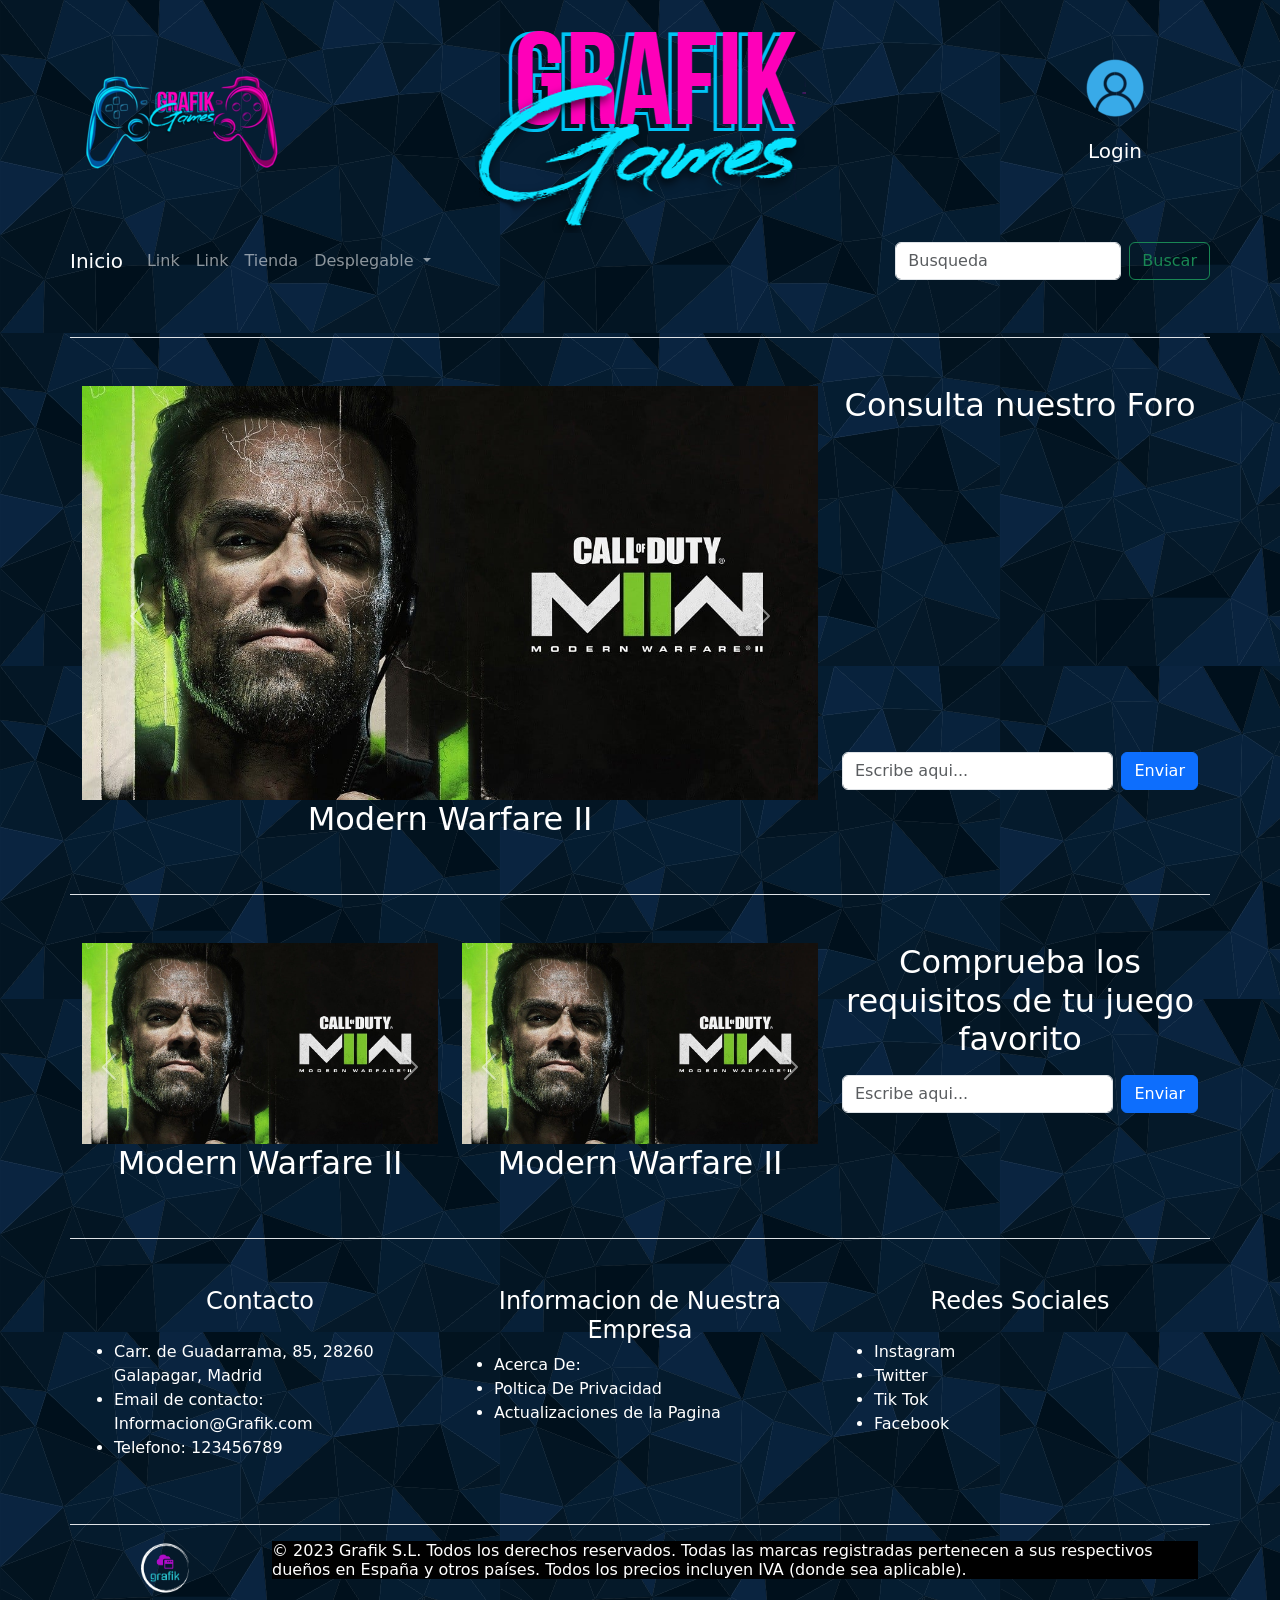
==== home.html @ 460d186a "Add files via upload" ====
<!doctype html>
<html lang="en">
  <head>
    <meta charset="utf-8">
    <meta name="viewport" content="width=device-width, initial-scale=1">
    <title>Grafik Games</title>
    <link href="https://cdn.jsdelivr.net/npm/bootstrap@5.3.0-alpha1/dist/css/bootstrap.min.css" rel="stylesheet" integrity="sha384-GLhlTQ8iRABdZLl6O3oVMWSktQOp6b7In1Zl3/Jr59b6EGGoI1aFkw7cmDA6j6gD" crossorigin="anonymous">
    <style>
        body{
          background-image: url(imgs/background.png);
        }
        h2,h4{
          color: white;
          text-align: center;
        }
        a{
          color: white;
        }
        .img{
          display: block;
          margin-left: auto;
          margin-right: auto;
          width:3em;
        }
        #cuenta{
          color: rgba(255, 255, 255, 0.9);
          font-size: 20px;
          font-weight: 500;
          padding: 0.5em 1.2em;
          background-color: rgba(0, 0, 255, 0);
          border: none;
          position: relative;
        }

        #cuenta:hover {
          color: rgba(255, 255, 255, 1);
          transition: all 0.2s ease;
        }
        a{
          color: white;
          text-decoration: none;
        }
        a:hover{
          color: white;
        }
        li,h3,p{
          color: white;
        }
        #foro{
          overflow: auto;
          height: 19em;
        }
    </style>
  </head>
  <body onload="cargarforo()">
    <div class="container mt-3">


        <div class="row  align-items-center"><!--header-->
            <div class="col col-lg-2 d-none d-md-block"> <img src="imgs/logoGrafikGames (1).png" alt=""></div><!--logo-->

            <div class="col col-lg-8 text-center"><img src="imgs/GrafikLetras.png" alt=""></div><!--Nombre-->
            <div class="col col-lg-2 text-center">
                <figure class="figure">
                  <a href="Login.html"><img src="imgs/Login.png" class="figure-img img-fluid rounded"></a>
                    <figcaption class="figure-caption"><button id="cuenta"><a href="Login.html">Login</a></button></figcaption>
                  </figure>
            </div><!--Login en algun momento-->
        </div>


        <div class="row"><!--Navegador-->
            
            <nav class="navbar navbar-expand-lg navbar-dark">
              <a class="navbar-brand" href="home.html">Inicio</a>
                <button class="navbar-toggler" type="button" data-bs-toggle="collapse" data-bs-target="#navbarSupportedContent" aria-controls="navbarSupportedContent" aria-expanded="false" aria-label="Toggle navigation">
                  <span class="navbar-toggler-icon"></span>
                </button>
              
                <div class="collapse navbar-collapse justify-content-between" id="navbarSupportedContent">
                  <ul class="navbar-nav mr-auto">
                    <li class="nav-item active">
                      <a class="nav-link" href="home.html">Link</span></a>
                    </li>
                    <li class="nav-item">
                      <a class="nav-link" href="#">Link</a>
                    </li>
                    <li class="nav-item">
                      <a class="nav-link" href="tienda.html">Tienda</a>
                    </li>
                    <li class="nav-item dropdown">
                        <a class="nav-link dropdown-toggle" href="#" id="navbarDropdown" role="button" data-bs-toggle="dropdown" aria-expanded="false">
                          Desplegable
                        </a>
                        <ul class="dropdown-menu dropdown-menu-dark">
                            <li><a href="#" class="dropdown-item">Link 1</a></li>
                            <li><a href="#" class="dropdown-item">Link 2</a></li>
                            <li><a href="#" class="dropdown-item">Link 3</a></li>
                        </ul>
                      </li>
                  </ul>
                  <form class="d-flex">
                    <input type="text" class="form-control me-2 w-auto" placeholder="Busqueda">
                    <button type="submit" class="btn btn-outline-success">Buscar</button>
                </form>
                </div>
              </nav>
        </div>

        <div class="row mt-5 border-top"><!--Carrousel y foro-->
            <div class="col-8 mt-5"><!--Carrousel-->
                <div id="carouselExampleAutoplaying" class="carousel slide" data-bs-ride="carousel">
                    <div class="carousel-inner">
                      <div class="carousel-item active">
                        <img src="imgs/mw2.jpg" class="d-flex w-100">
                        <h2>Modern Warfare II</h2>
                      </div>
                      <div class="carousel-item">
                        <img src="imgs/rdr2.jpg" class="d-flex w-100">
                        <h2>Read Dead Redemption II</h2>
                      </div>
                      <div class="carousel-item">
                        <img src="imgs/nfs.jpg" class="d-flex w-100">
                        <h2>Need for Speed: Unbound</h2>
                      </div>
                    </div>
                    <button class="carousel-control-prev" type="button" data-bs-target="#carouselExampleAutoplaying" data-bs-slide="prev">
                      <span class="carousel-control-prev-icon" aria-hidden="true"></span>
                      <span class="visually-hidden">Previous</span>
                    </button>
                    <button class="carousel-control-next" type="button" data-bs-target="#carouselExampleAutoplaying" data-bs-slide="next">
                      <span class="carousel-control-next-icon" aria-hidden="true"></span>
                      <span class="visually-hidden">Next</span>
                    </button>
                  </div>
            </div>
            <div class="col-4 mt-5"><!--Foro-->
              <h2>Consulta nuestro Foro</h2>
              <ul id="foro">
              </ul>
                <form class="d-flex">
                    <input id="mensaje" type="text" class="form-control me-2" placeholder="Escribe aqui...">
                    <button onclick="escribirforo()" type="button" class="btn btn-primary">Enviar</button>
                </form>
            </div>
        </div>

        <div class="row mt-5 border-top"><!--Noticias y demas-->
            <div class="col-4 mt-5"><!--Noticias-->
                <div id="carousel2" class="carousel slide" data-bs-ride="carousel">
                    <div class="carousel-inner">
                      <div class="carousel-item active">
                        <img src="imgs/mw2.jpg" class="d-flex w-100">
                        <h2>Modern Warfare II</h2>
                      </div>
                      <div class="carousel-item">
                        <img src="imgs/rdr2.jpg" class="d-flex w-100">
                        <h2>Read Dead Redemption II</h2>
                      </div>
                      <div class="carousel-item">
                        <img src="imgs/nfs.jpg" class="d-flex w-100">
                        <h2>Need for Speed: Unbound</h2>
                      </div>
                    </div>
                    <button class="carousel-control-prev" type="button" data-bs-target="#carousel2" data-bs-slide="prev">
                      <span class="carousel-control-prev-icon" aria-hidden="true"></span>
                      <span class="visually-hidden">Previous</span>
                    </button>
                    <button class="carousel-control-next" type="button" data-bs-target="#carousel2" data-bs-slide="next">
                      <span class="carousel-control-next-icon" aria-hidden="true"></span>
                      <span class="visually-hidden">Next</span>
                    </button>
                  </div>
            </div>

            <div class="col-4 mt-5"><!--Reviews-->
                <div id="carousel3" class="carousel slide" data-bs-ride="carousel">
                    <div class="carousel-inner">
                      <div class="carousel-item active">
                        <img src="imgs/mw2.jpg" class="d-flex w-100">
                        <h2>Modern Warfare II</h2>
                      </div>
                      <div class="carousel-item">
                        <img src="imgs/rdr2.jpg" class="d-flex w-100">
                        <h2>Read Dead Redemption II</h2>
                      </div>
                      <div class="carousel-item">
                        <img src="imgs/nfs.jpg" class="d-flex w-100">
                        <h2>Need for Speed: Unbound</h2>
                      </div>
                    </div>
                    <button class="carousel-control-prev" type="button" data-bs-target="#carousel3" data-bs-slide="prev">
                      <span class="carousel-control-prev-icon" aria-hidden="true"></span>
                      <span class="visually-hidden">Previous</span>
                    </button>
                    <button class="carousel-control-next" type="button" data-bs-target="#carousel3" data-bs-slide="next">
                      <span class="carousel-control-next-icon" aria-hidden="true"></span>
                      <span class="visually-hidden">Next</span>
                    </button>
                  </div>
            </div>

            <div class="col-4 mt-5"><!--Especificaciones-->
                <h2>Comprueba los requisitos de tu juego favorito</h2>
                <form class="d-flex mt-3">
                    <input id="nombreSpecs" type="text" class="form-control me-2" placeholder="Escribe aqui...">
                    <button type="button" class="btn btn-primary" onclick="specs()">Enviar</button>
                </form>
                <ul id="lista">
                </ul>
            </div>
        </div>

        <div class="row mt-5 border-top"><!--Footer-->
            <div class="col-4 mt-5"><!--Contacto-->
                <h4>Contacto</h4>
                <ul class="mt-4">
                    <li style="color: white;">Carr. de Guadarrama, 85, 28260 Galapagar, Madrid</li>
                    <li style="color: white;">Email de contacto: Informacion@Grafik.com</li>
                    <li style="color: white;">Telefono: 123456789</li>
                </ul>
            </div>

            <div class="col-4 mt-5"><!--Info-->
                <h4>Informacion de Nuestra Empresa</h4>
                <ul>
                    <li style="color: white;">Acerca De:</li>
                    <li style="color: white;">Poltica De Privacidad</li>
                    <li style="color: white;">Actualizaciones de la Pagina</li>
                </ul>

            </div>

            <div class="col-4 mt-5"><!--Redes Sociales-->
                <h4>Redes Sociales</h4>
                <ul class="mt-4">
                    <li style="color: white;">Instagram</li>
                    <li style="color: white;">Twitter</li>
                    <li style="color: white;">Tik Tok</li>
                    <li style="color: white;">Facebook</li>
                </ul>
            </div>
        </div>
        
        <div class="row mt-5 border-top border-bottom">
            <div class="col-2 mt-3 mb-3">
                <img class="img" src="imgs/grafik Presentacion.png" alt="Logo Grafik">
            </div>
            <div class="col-10 mt-3 mb-3">
                <h6 style="color: white; background-color: black;">© 2023 Grafik S.L. Todos los derechos reservados. Todas las marcas registradas pertenecen a sus respectivos dueños en España y otros países.
                    Todos los precios incluyen IVA (donde sea aplicable).</h4>
            </div>
        </div>
    </div>
    <script src="https://cdn.jsdelivr.net/npm/@popperjs/core@2.11.6/dist/umd/popper.min.js" integrity="sha384-oBqDVmMz9ATKxIep9tiCxS/Z9fNfEXiDAYTujMAeBAsjFuCZSmKbSSUnQlmh/jp3" crossorigin="anonymous"></script>
    <script src="https://cdn.jsdelivr.net/npm/bootstrap@5.3.0-alpha1/dist/js/bootstrap.min.js" integrity="sha384-mQ93GR66B00ZXjt0YO5KlohRA5SY2XofN4zfuZxLkoj1gXtW8ANNCe9d5Y3eG5eD" crossorigin="anonymous"></script>
    <!-- <script src="js/bootstrap.min.js"></script>
    <script src="js/popper.min.js"></script> -->
    <script src="js/home.js"></script>
</body>
</html>
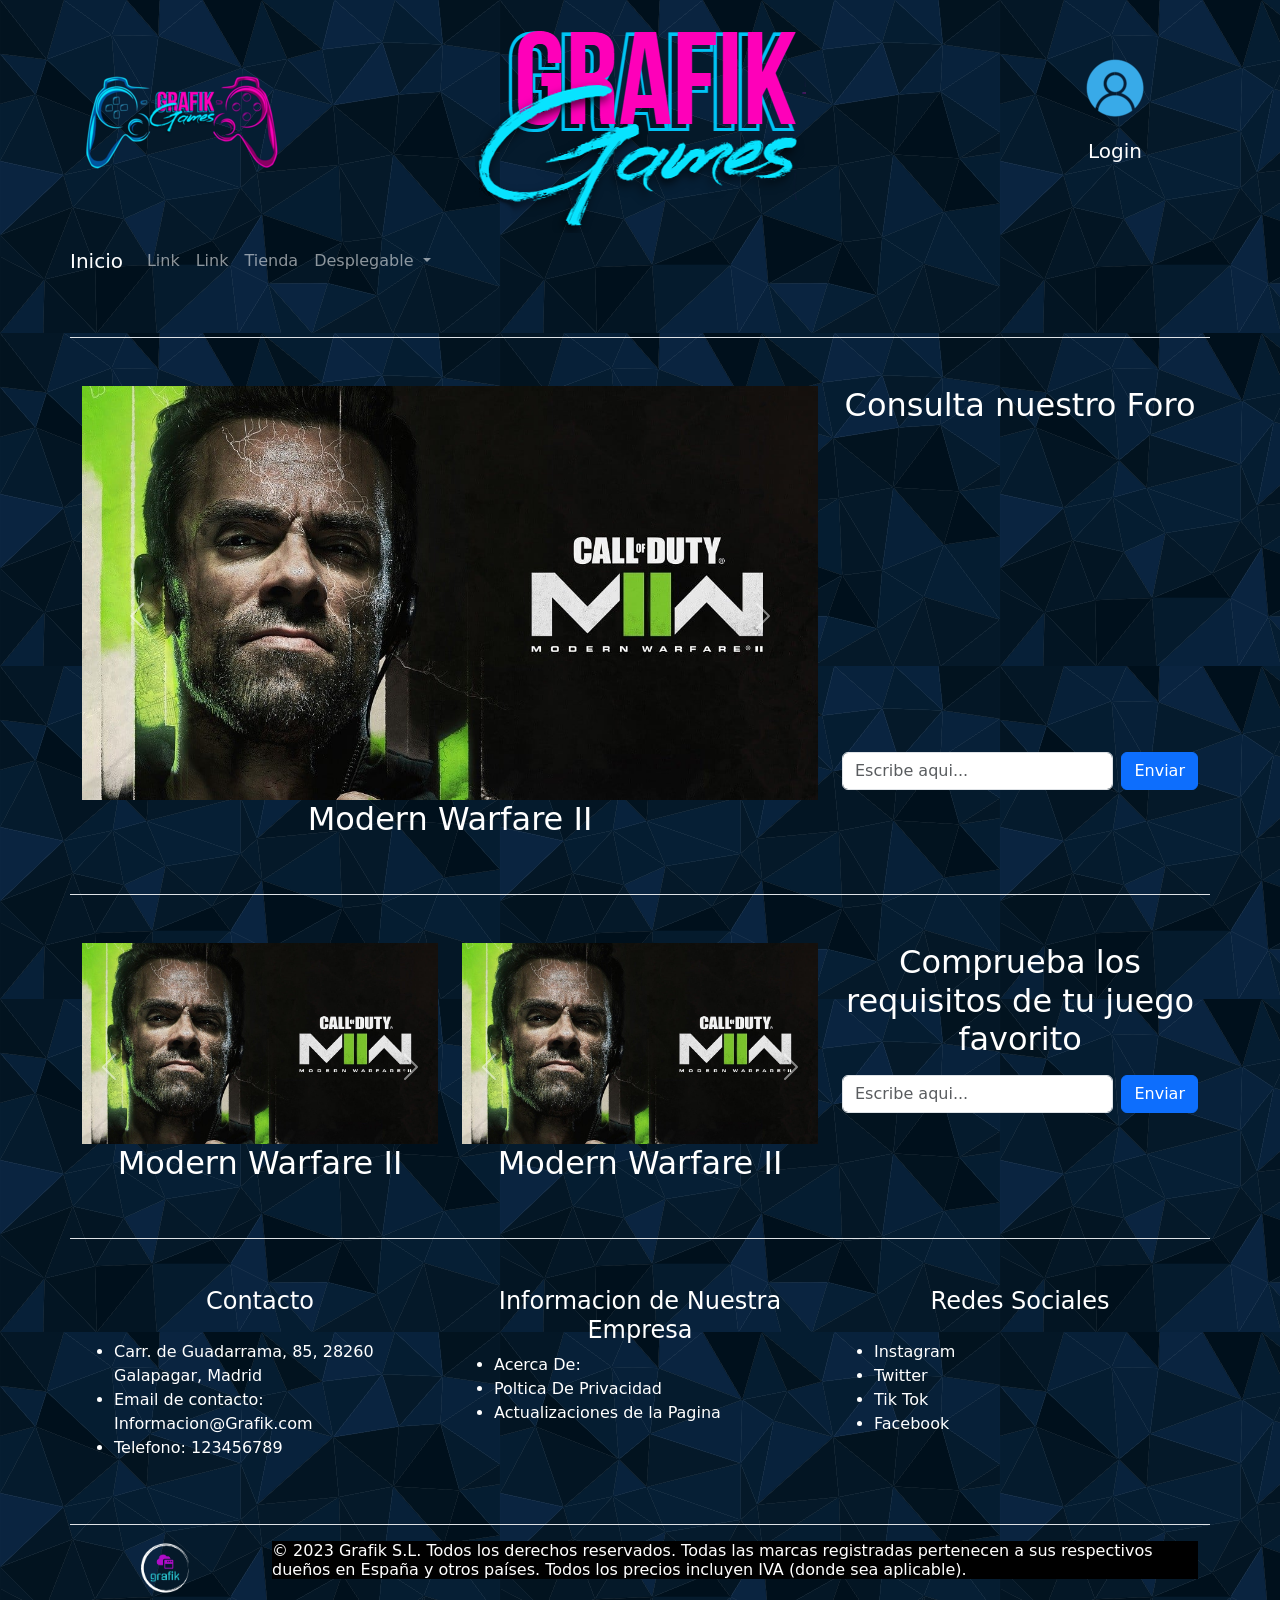
==== commit e4eec3cf: "Add files via upload" ====
--- a/home.html
+++ b/home.html
@@ -1,5 +1,5 @@
 <!doctype html>
-<html lang="en">
+<html lang="es">
   <head>
     <meta charset="utf-8">
     <meta name="viewport" content="width=device-width, initial-scale=1">
@@ -99,10 +99,10 @@
                         </ul>
                       </li>
                   </ul>
-                  <form class="d-flex">
+                  <!-- <form class="d-flex">
                     <input type="text" class="form-control me-2 w-auto" placeholder="Busqueda">
                     <button type="submit" class="btn btn-outline-success">Buscar</button>
-                </form>
+                </form> -->
                 </div>
               </nav>
         </div>
@@ -211,7 +211,7 @@
             </div>
         </div>
 
-        <div class="row mt-5 border-top"><!--Footer-->
+        <div class="row mt-5 border-top h-25"><!--Footer-->
             <div class="col-4 mt-5"><!--Contacto-->
                 <h4>Contacto</h4>
                 <ul class="mt-4">
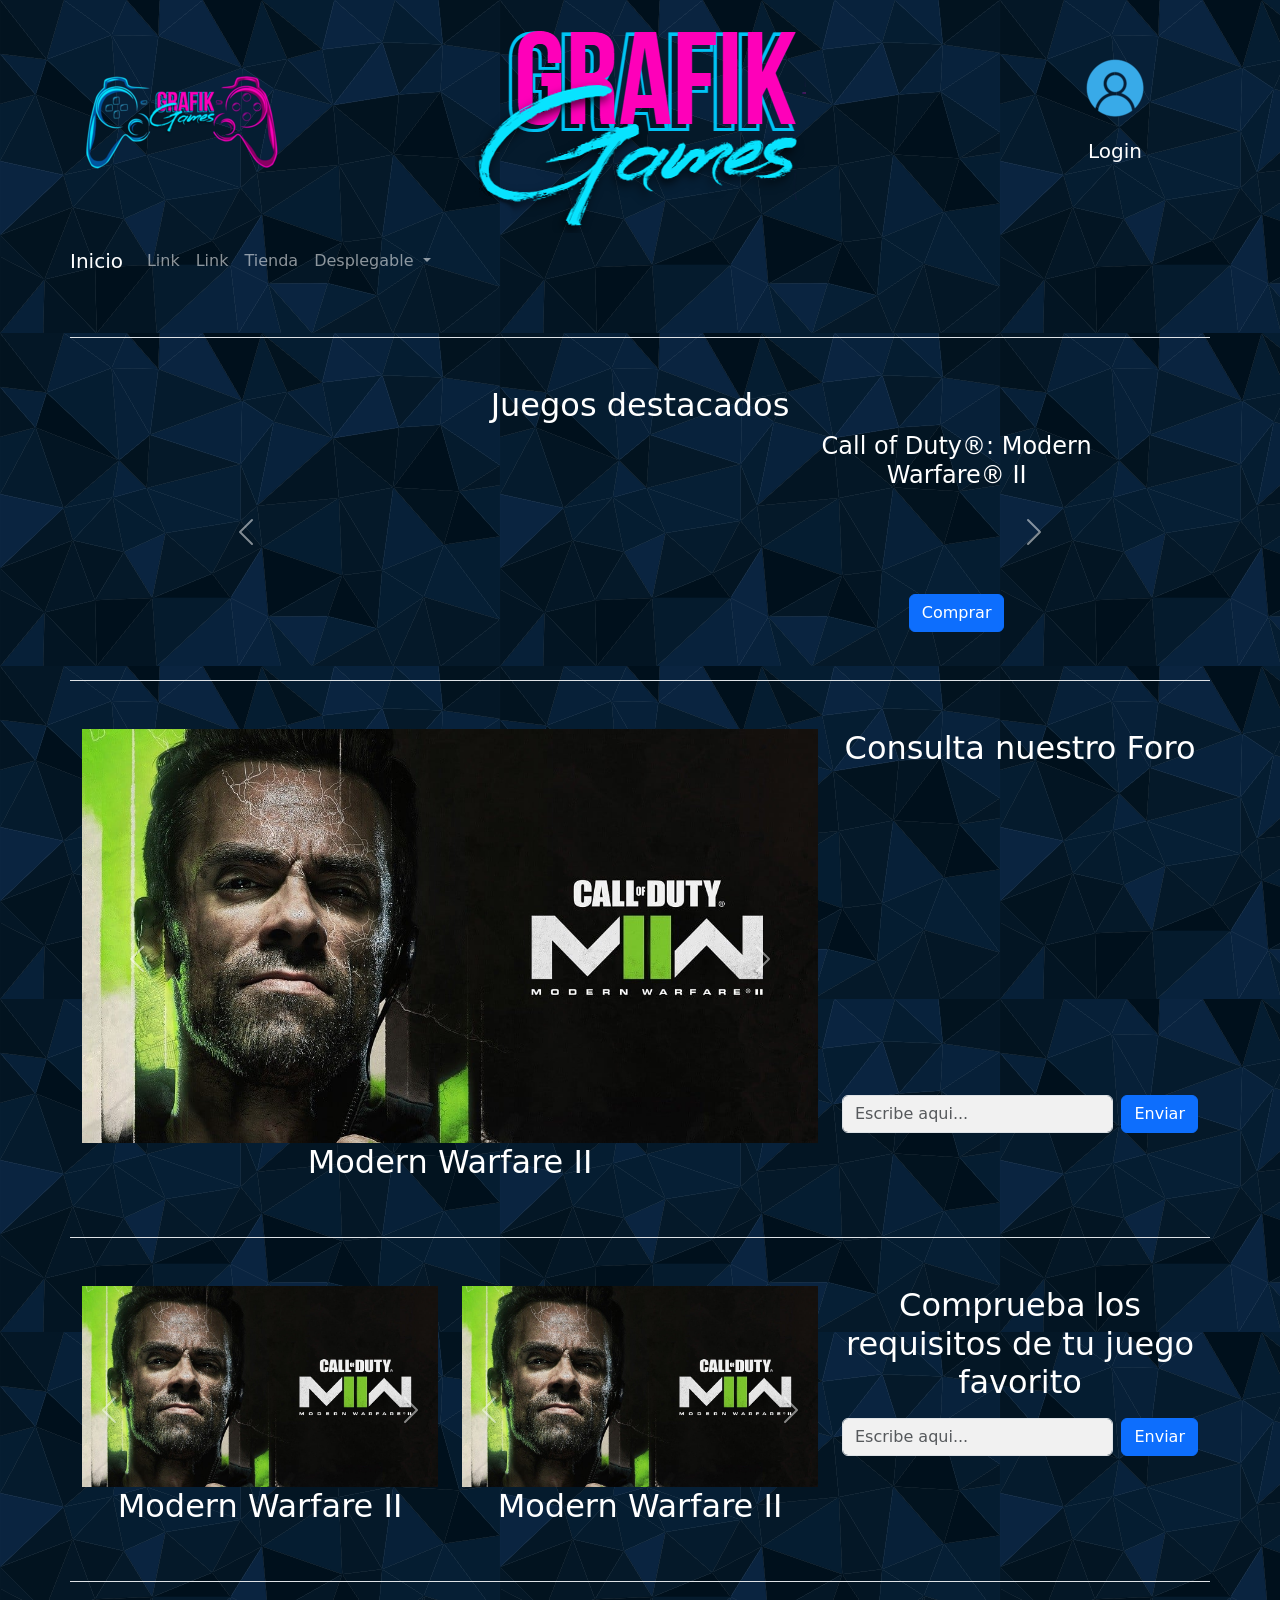
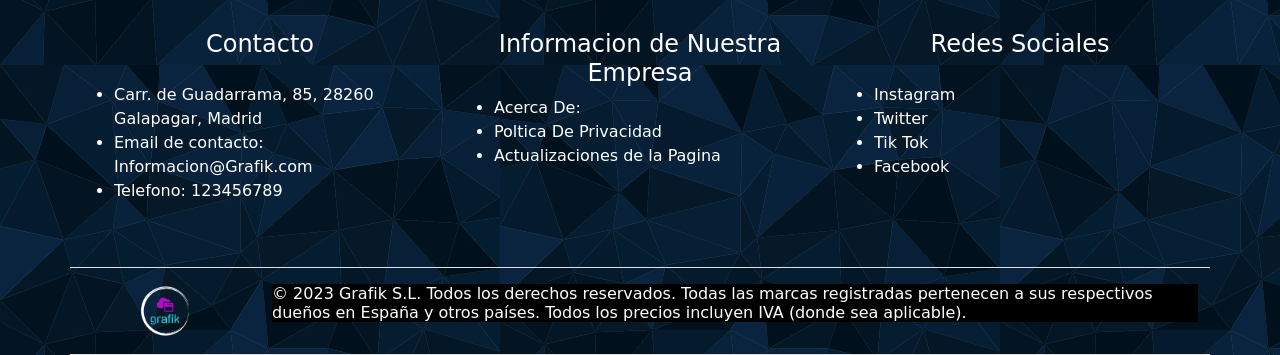
==== commit 51593707: "Add files via upload" ====
--- a/home.html
+++ b/home.html
@@ -50,9 +50,62 @@
           overflow: auto;
           height: 19em;
         }
+                /*the container must be positioned relative:*/
+        .autocomplete {
+          position: relative;
+          display: inline-block;
+        }
+
+        input {
+          border: 1px solid transparent;
+          background-color: #f1f1f1;
+          padding: 10px;
+          font-size: 16px;
+        }
+
+        input[type=text] {
+          background-color: #f1f1f1;
+          width: 100%;
+        }
+
+        input[type=submit] {
+          background-color: DodgerBlue;
+          color: #fff;
+          cursor: pointer;
+        }
+
+        .autocomplete-items {
+          position: absolute;
+          border: 1px solid #d4d4d4;
+          border-bottom: none;
+          border-top: none;
+          z-index: 99;
+          /*position the autocomplete items to be the same width as the container:*/
+          top: 100%;
+          left: 0;
+          right: 0;
+        }
+
+        .autocomplete-items div {
+          padding: 10px;
+          cursor: pointer;
+          background-color: #fff; 
+          border-bottom: 1px solid #d4d4d4; 
+        }
+
+        /*when hovering an item:*/
+        .autocomplete-items div:hover {
+          background-color: #e9e9e9; 
+        }
+
+        /*when navigating through the items using the arrow keys:*/
+        .autocomplete-active {
+          background-color: DodgerBlue !important; 
+          color: #ffffff; 
+        }
     </style>
   </head>
-  <body onload="cargarforo()">
+  <body onload="cargarforo(),cargarspecs()">
     <div class="container mt-3">
 
 
@@ -107,6 +160,108 @@
               </nav>
         </div>
 
+        <div class="row mt-5 border-top justify-content-center">
+          <div class="col-10 mt-5">
+            <h2>Juegos destacados</h2>
+            <div id="carouseldestacados" class="carousel slide" data-bs-ride="carousel">
+              <div class="carousel-inner">
+                <div class="carousel-item active">
+                  <div class="row">
+                    <div class="col-8">
+                      <img src="imgs/mw2/d1.jpg" alt="" class="d-flex w-100">
+                    </div>
+                    <div class="col-4">
+
+                      <div class="row justify-content-center">
+                        <h4>Call of Duty®: Modern Warfare® II</h4>
+                        <div class="col-6"><img src="imgs/mw2/d2.jpg" alt="" class="d-flex w-100"></div>
+                        <div class="col-6"><img src="imgs/mw2/d3.jpg" alt="" class="d-flex w-100"></div>
+                      </div>
+
+                      <div class="row mt-4">
+                        <div class="col-6"><img src="imgs/mw2/d4.jpg" alt="" class="d-flex w-100"></div>
+                        <div class="col-6"><img src="imgs/mw2/d5.jpg" alt="" class="d-flex w-100"></div>
+                      </div>
+
+                      <div class="row mt-4 text-center">
+                        <div class="col mt-5">
+                          <a href="Productos/Modern_Warfare_II.html"><button class="btn btn-primary" type="button">Comprar</button></a>
+                        </div>
+                      </div>
+                       
+                    </div>
+                  </div>
+                </div>
+
+                <div class="carousel-item">
+                  <div class="row">
+                    <div class="col-8">
+                      <img src="imgs/hp/d1.jpg" alt="" class="d-flex w-100">
+                    </div>
+                    <div class="col-4">
+
+                      <div class="row justify-content-center">
+                        <h4>Hogwarts Legacy</h4>
+                        <div class="col-6"><img src="imgs/hp/d2.jpg" alt="" class="d-flex w-100"></div>
+                        <div class="col-6"><img src="imgs/hp/d3.jpg" alt="" class="d-flex w-100"></div>
+                      </div>
+
+                      <div class="row mt-4">
+                        <div class="col-6"><img src="imgs/hp/d4.jpg" alt="" class="d-flex w-100"></div>
+                        <div class="col-6"><img src="imgs/hp/d5.jpg" alt="" class="d-flex w-100"></div>
+                      </div>
+
+                      <div class="row mt-4 text-center">
+                        <div class="col mt-5">
+                          <a href="Productos/Hogwarts_Legacy.html"><button class="btn btn-primary" type="button">Comprar</button></a>
+                        </div>
+                      </div>
+                       
+                    </div>
+                  </div>
+                </div>
+
+                <div class="carousel-item">
+                  <div class="row">
+                    <div class="col-8">
+                      <img src="imgs/ah/d1.jpg" alt="" class="d-flex w-100">
+                    </div>
+                    <div class="col-4">
+
+                      <div class="row justify-content-center">
+                        <h4>Atomic Heart</h4>
+                        <div class="col-6"><img src="imgs/ah/d2.jpg" alt="" class="d-flex w-100"></div>
+                        <div class="col-6"><img src="imgs/ah/d3.jpg" alt="" class="d-flex w-100"></div>
+                      </div>
+
+                      <div class="row mt-4">
+                        <div class="col-6"><img src="imgs/ah/d4.jpg" alt="" class="d-flex w-100"></div>
+                        <div class="col-6"><img src="imgs/ah/d5.jpg" alt="" class="d-flex w-100"></div>
+                      </div>
+
+                      <div class="row mt-4 text-center">
+                        <div class="col mt-5">
+                          <a href="Productos/Atomic_Heart.html"><button class="btn btn-primary" type="button">Comprar</button></a>
+                        </div>
+                      </div>
+                       
+                    </div>
+                  </div>
+                </div>
+
+              </div>
+              <button class="carousel-control-prev" type="button" data-bs-target="#carouseldestacados" data-bs-slide="prev">
+                <span class="carousel-control-prev-icon" aria-hidden="true"></span>
+                <span class="visually-hidden">Previous</span>
+              </button>
+              <button class="carousel-control-next" type="button" data-bs-target="#carouseldestacados" data-bs-slide="next">
+                <span class="carousel-control-next-icon" aria-hidden="true"></span>
+                <span class="visually-hidden">Next</span>
+              </button>
+            </div>
+          </div>
+        </div>
+
         <div class="row mt-5 border-top"><!--Carrousel y foro-->
             <div class="col-8 mt-5"><!--Carrousel-->
                 <div id="carouselExampleAutoplaying" class="carousel slide" data-bs-ride="carousel">
@@ -203,8 +358,10 @@
             <div class="col-4 mt-5"><!--Especificaciones-->
                 <h2>Comprueba los requisitos de tu juego favorito</h2>
                 <form class="d-flex mt-3">
+                  <div class="autocomplete" style="width:300px;">
                     <input id="nombreSpecs" type="text" class="form-control me-2" placeholder="Escribe aqui...">
-                    <button type="button" class="btn btn-primary" onclick="specs()">Enviar</button>
+                    </div>
+                    <button type="button" class="btn btn-primary" style="margin-left: 0.5em;" onclick="specs()">Enviar</button>
                 </form>
                 <ul id="lista">
                 </ul>
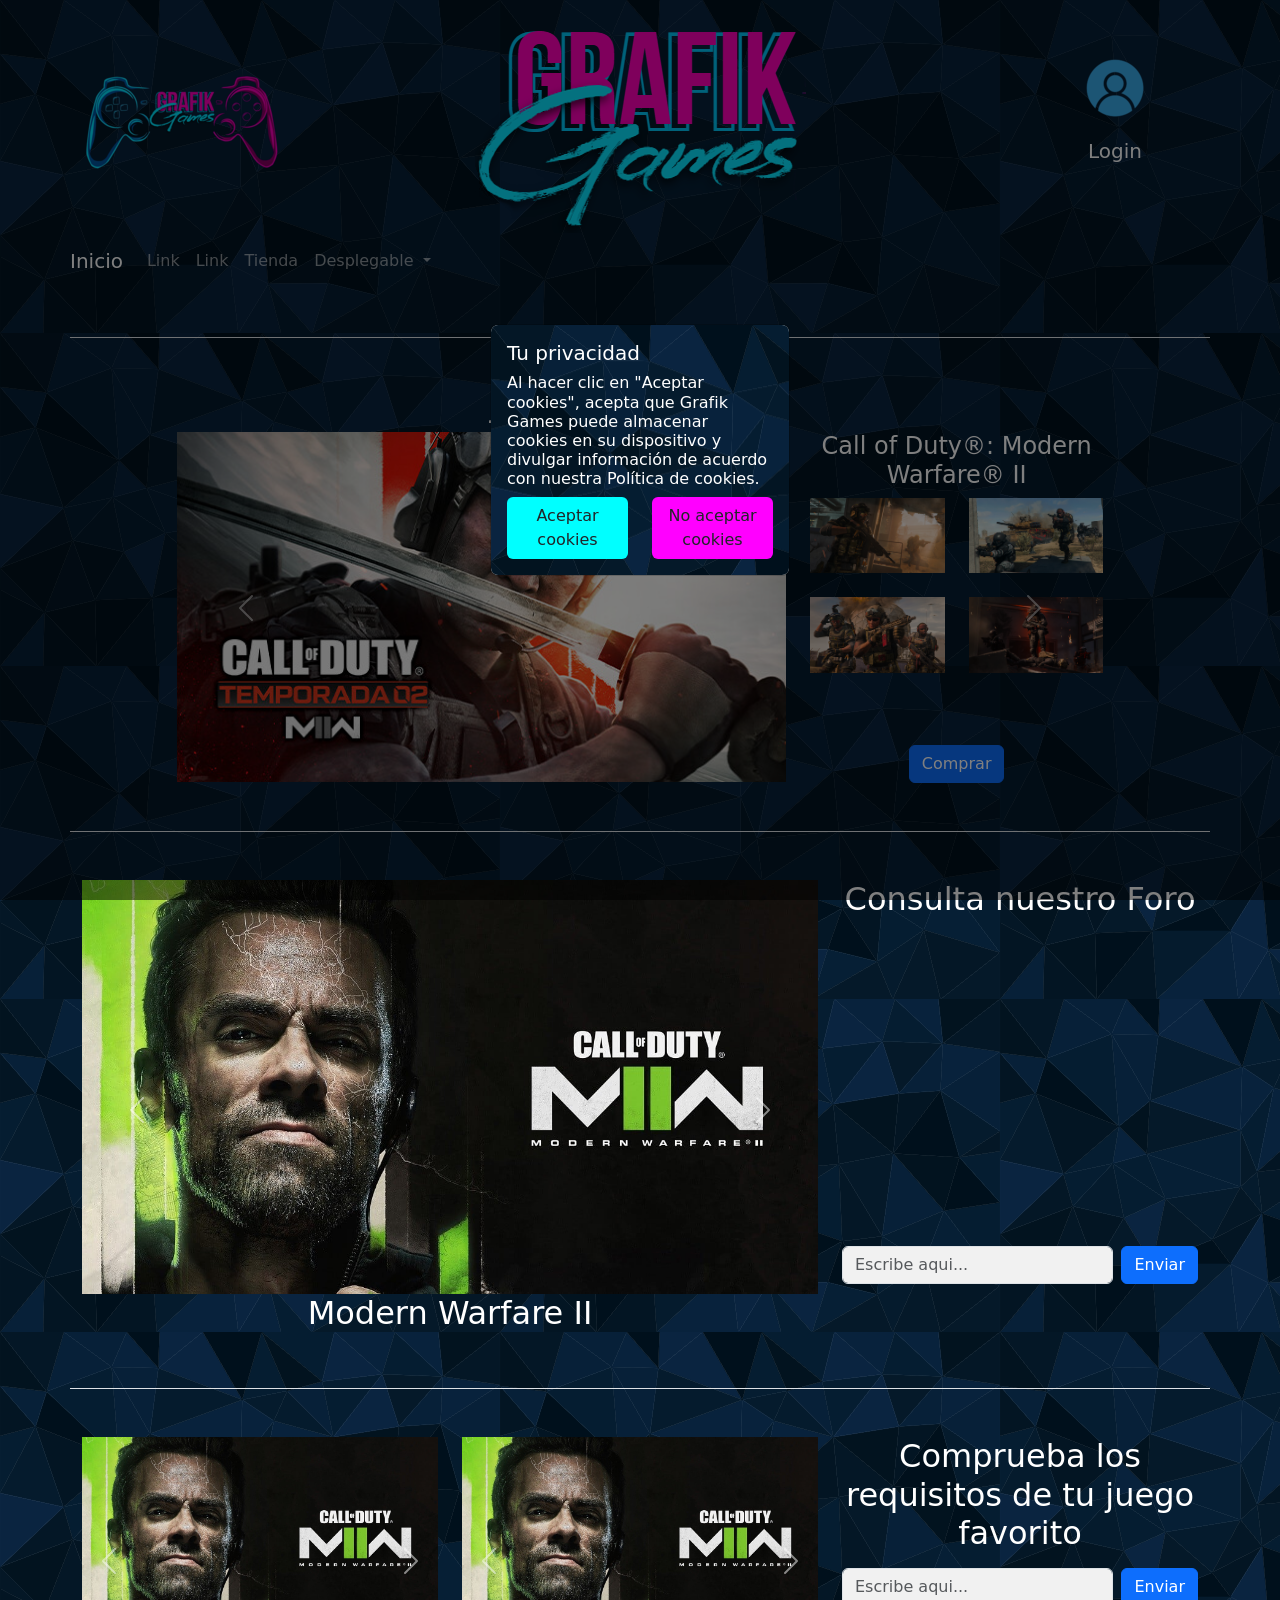
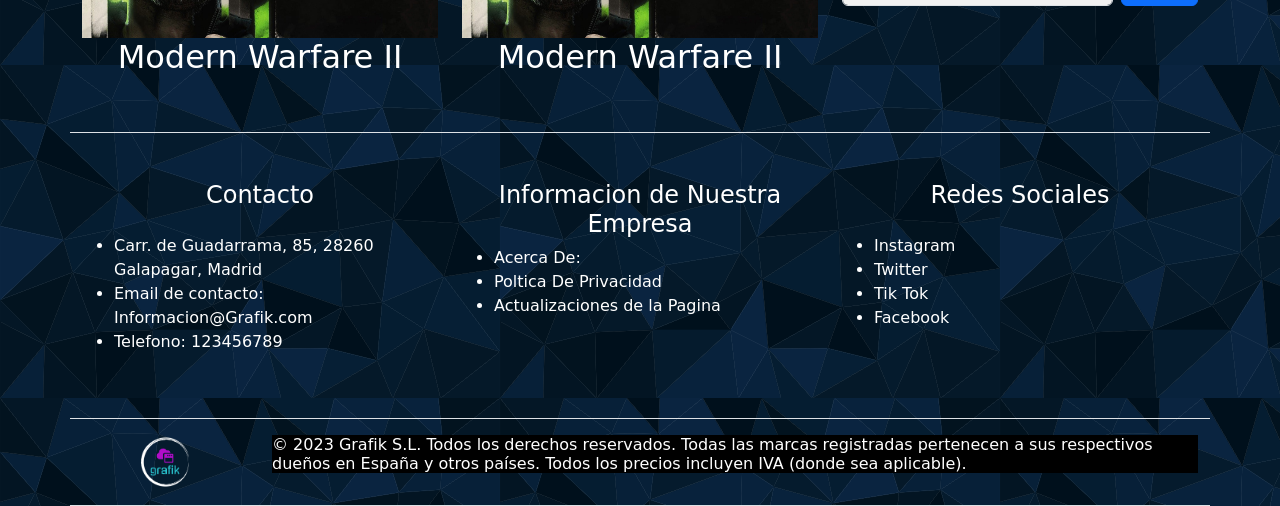
==== commit f2d0ebea: "Add files via upload" ====
--- a/home.html
+++ b/home.html
@@ -102,6 +102,12 @@
         .autocomplete-active {
           background-color: DodgerBlue !important; 
           color: #ffffff; 
+        }
+        .btn-cyan{
+          background-color: cyan;
+        }
+        .btn-purple{
+          background-color: rgb(255, 0, 255);
         }
     </style>
   </head>
@@ -160,7 +166,7 @@
               </nav>
         </div>
 
-        <div class="row mt-5 border-top justify-content-center">
+        <div class="row mt-5 border-top justify-content-center"><!--Destacados-->
           <div class="col-10 mt-5">
             <h2>Juegos destacados</h2>
             <div id="carouseldestacados" class="carousel slide" data-bs-ride="carousel">
@@ -408,11 +414,39 @@
                     Todos los precios incluyen IVA (donde sea aplicable).</h4>
             </div>
         </div>
+
+        
+        <div class="modal fade" id="modalId" tabindex="-1" data-bs-backdrop="static" data-bs-keyboard="false" role="dialog" aria-labelledby="modalTitleId" aria-hidden="true">
+          <div class="modal-dialog modal-dialog-scrollable modal-dialog-centered modal-sm" role="document">
+            <div class="modal-content">
+              <div class="modal-body" style="background-image: url('imgs/background.png');">
+                <h5 style="color: white;">Tu privacidad</h5>
+                <h6 style="color: white;">Al hacer clic en "Aceptar cookies", acepta que Grafik Games puede almacenar cookies en su dispositivo y divulgar información de acuerdo con nuestra Política de cookies.</h6>
+                <div class="row">
+                  <div class="col-6"><a href="#"><button type="button" class="btn btn-cyan" data-bs-dismiss="modal">Aceptar cookies</button></a></div>
+                  <div class="col-6"><a href="https://www.google.es/"><button type="button" class="btn btn-purple ">No aceptar cookies</button></a></div>
+                </div>
+                </div>
+            </div>
+          </div>
+        </div>
+        
+        
+        
     </div>
     <script src="https://cdn.jsdelivr.net/npm/@popperjs/core@2.11.6/dist/umd/popper.min.js" integrity="sha384-oBqDVmMz9ATKxIep9tiCxS/Z9fNfEXiDAYTujMAeBAsjFuCZSmKbSSUnQlmh/jp3" crossorigin="anonymous"></script>
     <script src="https://cdn.jsdelivr.net/npm/bootstrap@5.3.0-alpha1/dist/js/bootstrap.min.js" integrity="sha384-mQ93GR66B00ZXjt0YO5KlohRA5SY2XofN4zfuZxLkoj1gXtW8ANNCe9d5Y3eG5eD" crossorigin="anonymous"></script>
     <!-- <script src="js/bootstrap.min.js"></script>
     <script src="js/popper.min.js"></script> -->
     <script src="js/home.js"></script>
+    <script src="https://code.jquery.com/jquery-3.2.1.slim.min.js" integrity="sha384-KJ3o2DKtIkvYIK3UENzmM7KCkRr/rE9/Qpg6aAZGJwFDMVNA/GpGFF93hXpG5KkN" crossorigin="anonymous"></script>
+    <script type="text/javascript">
+      window.onload = function () {
+          OpenBootstrapPopup();
+      };
+      function OpenBootstrapPopup() {
+          $("#modalId").modal('show');
+      }
+  </script>
 </body>
 </html>
